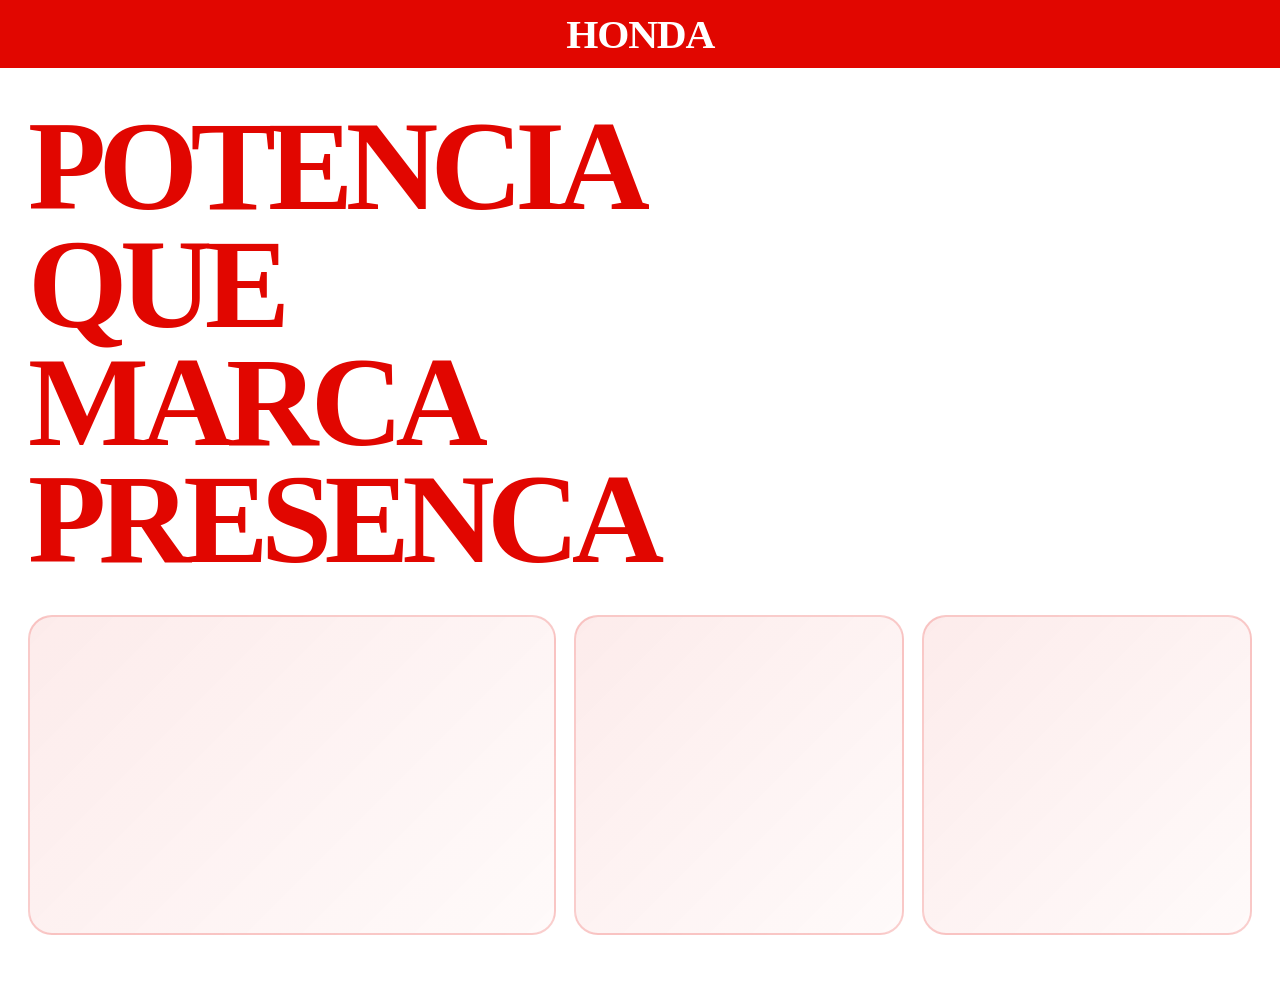
==== landing/index.html @ d606d80b "bulding Creation of open paste and main (landing) Add transition of open to landing" ====
<!DOCTYPE html>
<html lang="pt-BR">
<head>
  <meta charset="UTF-8">
  <meta name="viewport" content="width=device-width, initial-scale=1.0">
  <title>Honda Landing</title>
  <link rel="stylesheet" href="style.css">
</head>
<body>
  <div class="shutters" aria-hidden="true">
    <div class="shutter shutter-left"></div>
    <div class="shutter shutter-right"></div>
  </div>

  <main class="landing">
    <header class="site-header">
      <h1>Honda</h1>
    </header>

    <section class="hero-section">
      <p>Potencia que marca presenca</p>
    </section>

    <section class="image-area" aria-label="Area de imagens">
      <div class="image-card image-card-large"></div>
      <div class="image-card image-card-small"></div>
      <div class="image-card image-card-small"></div>
    </section>
  </main>
</body>
</html>
---- landing/style.css ----
:root {
  --background: #ffffff;
  --accent: #e10600;
  --text: #111111;
}

* {
  box-sizing: border-box;
  margin: 0;
  padding: 0;
}

body {
  min-height: 100vh;
  overflow-x: hidden;
  overflow-y: auto;
  background: var(--background);
  color: var(--text);
  font-family: Georgia, "Times New Roman", serif;
}

html {
  scrollbar-width: thin;
  scrollbar-color: var(--accent) transparent;
}

body::-webkit-scrollbar {
  width: 8px;
}

body::-webkit-scrollbar-track {
  background: transparent;
}

body::-webkit-scrollbar-thumb {
  background: var(--accent);
  border-radius: 999px;
}

.shutters {
  position: fixed;
  inset: 0;
  pointer-events: none;
  z-index: 2;
}

.shutter {
  position: absolute;
  top: -10vh;
  bottom: -10vh;
  width: 62vw;
  background: var(--accent);
  animation-duration: 1.1s;
  animation-delay: 0.1s;
  animation-timing-function: cubic-bezier(0.7, 0, 0.2, 1);
  animation-fill-mode: forwards;
}

.shutter-left {
  left: -6vw;
  animation-name: shutter-left-open;
}

.shutter-right {
  right: -6vw;
  animation-name: shutter-right-open;
}

.landing {
  position: relative;
  z-index: 1;
  min-height: 100vh;
}

.site-header {
  width: 100%;
  height: 68px;
  background: var(--accent);
  display: flex;
  align-items: center;
  justify-content: center;
}

h1 {
  font-size: clamp(1.7rem, 3.2vw, 2.8rem);
  line-height: 0.9;
  font-weight: 900;
  letter-spacing: -0.03em;
  text-transform: uppercase;
  color: #ffffff;
  transform: scaleX(1.01);
}

.hero-section {
  padding: 40px 28px 0;
}

.hero-section p {
  max-width: 8ch;
  font-size: clamp(3.8rem, 10vw, 8rem);
  line-height: 0.92;
  font-weight: 900;
  letter-spacing: -0.06em;
  text-transform: uppercase;
  color: var(--accent);
}

.image-area {
  display: grid;
  grid-template-columns: 1.6fr 1fr 1fr;
  gap: 18px;
  padding: 36px 28px 48px;
}

.image-card {
  min-height: 260px;
  border: 2px solid rgba(225, 6, 0, 0.18);
  border-radius: 24px;
  background:
    linear-gradient(135deg, rgba(225, 6, 0, 0.08), rgba(225, 6, 0, 0.02)),
    #ffffff;
}

.image-card-large {
  min-height: 320px;
}

.image-card-small {
  min-height: 320px;
}

@media (max-width: 900px) {
  .image-area {
    grid-template-columns: 1fr;
  }

  .image-card,
  .image-card-large,
  .image-card-small {
    min-height: 220px;
  }
}

@keyframes shutter-left-open {
  from {
    left: -6vw;
  }

  to {
    left: -62vw;
  }
}

@keyframes shutter-right-open {
  from {
    right: -6vw;
  }

  to {
    right: -62vw;
  }
}
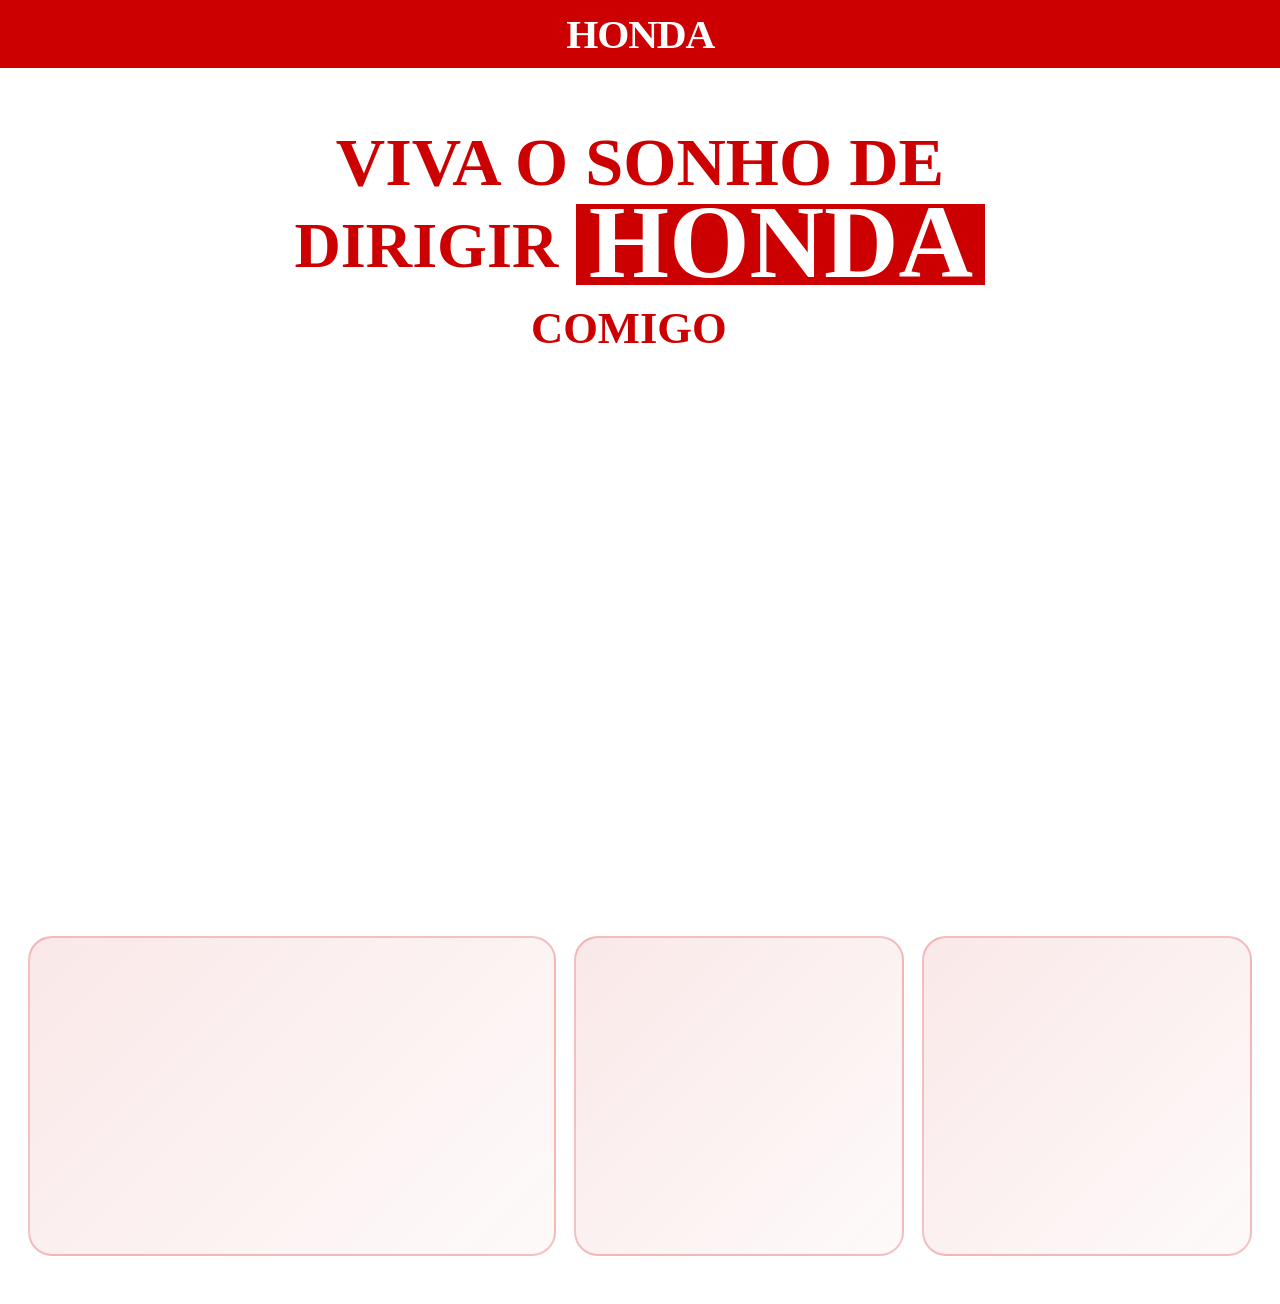
==== commit f4fb60ed: "Style of landing (main) A little progress of style in landing and more one ideal to use in main page" ====
--- a/landing/index.html
+++ b/landing/index.html
@@ -18,7 +18,18 @@
     </header>
 
     <section class="hero-section">
-      <p>Potencia que marca presenca</p>
+      <p class="hero-copy" aria-label="Viva o sonho de dirigir Honda comigo">
+        <span class="line-xl" style="--delay: 1.25s;">Viva o sonho de</span>
+        <span class="line-pair">
+          <span class="line-lg" style="--delay: 2s;">dirigir</span>
+          <span class="brand-stack">
+            <span class="line-honda" style="--delay: 2.7s;">
+              <span class="honda-badge">Honda</span>
+            </span>
+            <span class="line-comigo" style="--delay: 3.25s;">comigo</span>
+          </span>
+        </span>
+      </p>
     </section>
 
     <section class="image-area" aria-label="Area de imagens">
--- a/landing/style.css
+++ b/landing/style.css
@@ -1,6 +1,7 @@
 :root {
   --background: #ffffff;
-  --accent: #e10600;
+  --honda-red: #cc0000;
+  --accent: var(--honda-red);
   --text: #111111;
 }
 
@@ -92,17 +93,83 @@
 }
 
 .hero-section {
-  padding: 40px 28px 0;
-}
-
-.hero-section p {
-  max-width: 8ch;
-  font-size: clamp(3.8rem, 10vw, 8rem);
-  line-height: 0.92;
+  display: flex;
+  align-items: flex-start;
+  justify-content: center;
+  min-height: calc(100vh - 68px);
+  padding: clamp(36px, 5vw, 64px) clamp(28px, 5vw, 72px) 0;
+}
+
+.hero-copy {
+  display: flex;
+  flex-direction: column;
+  align-items: center;
+  justify-content: center;
+  gap: clamp(6px, 0.9vw, 14px);
+  width: min(100%, 900px);
+  font-size: clamp(3.15rem, 5.45vw, 6.25rem);
+  line-height: 0.88;
   font-weight: 900;
-  letter-spacing: -0.06em;
+  letter-spacing: 0;
   text-transform: uppercase;
   color: var(--accent);
+}
+
+.hero-copy > span:not(.line-pair),
+.line-pair > span:not(.brand-stack),
+.brand-stack > span {
+  position: relative;
+  display: block;
+  width: max-content;
+  max-width: 100%;
+  white-space: nowrap;
+  opacity: 0;
+  transform: translateY(0.28em);
+  animation: reveal-copy 0.72s cubic-bezier(0.18, 0.84, 0.25, 1) var(--delay) forwards;
+}
+
+.hero-copy .line-pair {
+  display: flex;
+  align-items: stretch;
+  gap: 0.26em;
+  width: max-content;
+  max-width: 100%;
+}
+
+.hero-copy .brand-stack {
+  display: flex;
+  flex-direction: column;
+  gap: 0.06em;
+  width: max-content;
+  max-width: 100%;
+}
+
+.hero-copy .line-xl {
+  font-size: 0.98em;
+}
+
+.hero-copy .line-lg {
+  font-size: 0.92em;
+  margin-top: 0.22em;
+}
+
+.hero-copy .line-honda {
+  font-size: 1.48em;
+  line-height: 0.75;
+}
+
+.hero-copy .line-comigo {
+  font-size: 0.64em;
+  line-height: 0.8;
+  margin-top: 0.48em;
+  margin-left: -1.02em;
+}
+
+.honda-badge {
+  display: inline-block;
+  padding: 0 0.12em 0.04em;
+  background: var(--accent);
+  color: #ffffff;
 }
 
 .image-area {
@@ -114,10 +181,10 @@
 
 .image-card {
   min-height: 260px;
-  border: 2px solid rgba(225, 6, 0, 0.18);
+  border: 2px solid rgba(204, 0, 0, 0.22);
   border-radius: 24px;
   background:
-    linear-gradient(135deg, rgba(225, 6, 0, 0.08), rgba(225, 6, 0, 0.02)),
+    linear-gradient(135deg, rgba(204, 0, 0, 0.09), rgba(204, 0, 0, 0.02)),
     #ffffff;
 }
 
@@ -129,7 +196,14 @@
   min-height: 320px;
 }
 
-@media (max-width: 900px) {
+@media (max-width: 760px) {
+  .hero-copy {
+    max-width: 100%;
+    font-size: clamp(2.5rem, 10vw, 4.7rem);
+    line-height: 0.92;
+    gap: 10px;
+  }
+
   .image-area {
     grid-template-columns: 1fr;
   }
@@ -160,3 +234,15 @@
     right: -62vw;
   }
 }
+
+@keyframes reveal-copy {
+  from {
+    opacity: 0;
+    transform: translateY(0.28em);
+  }
+
+  to {
+    opacity: 1;
+    transform: translateY(0);
+  }
+}
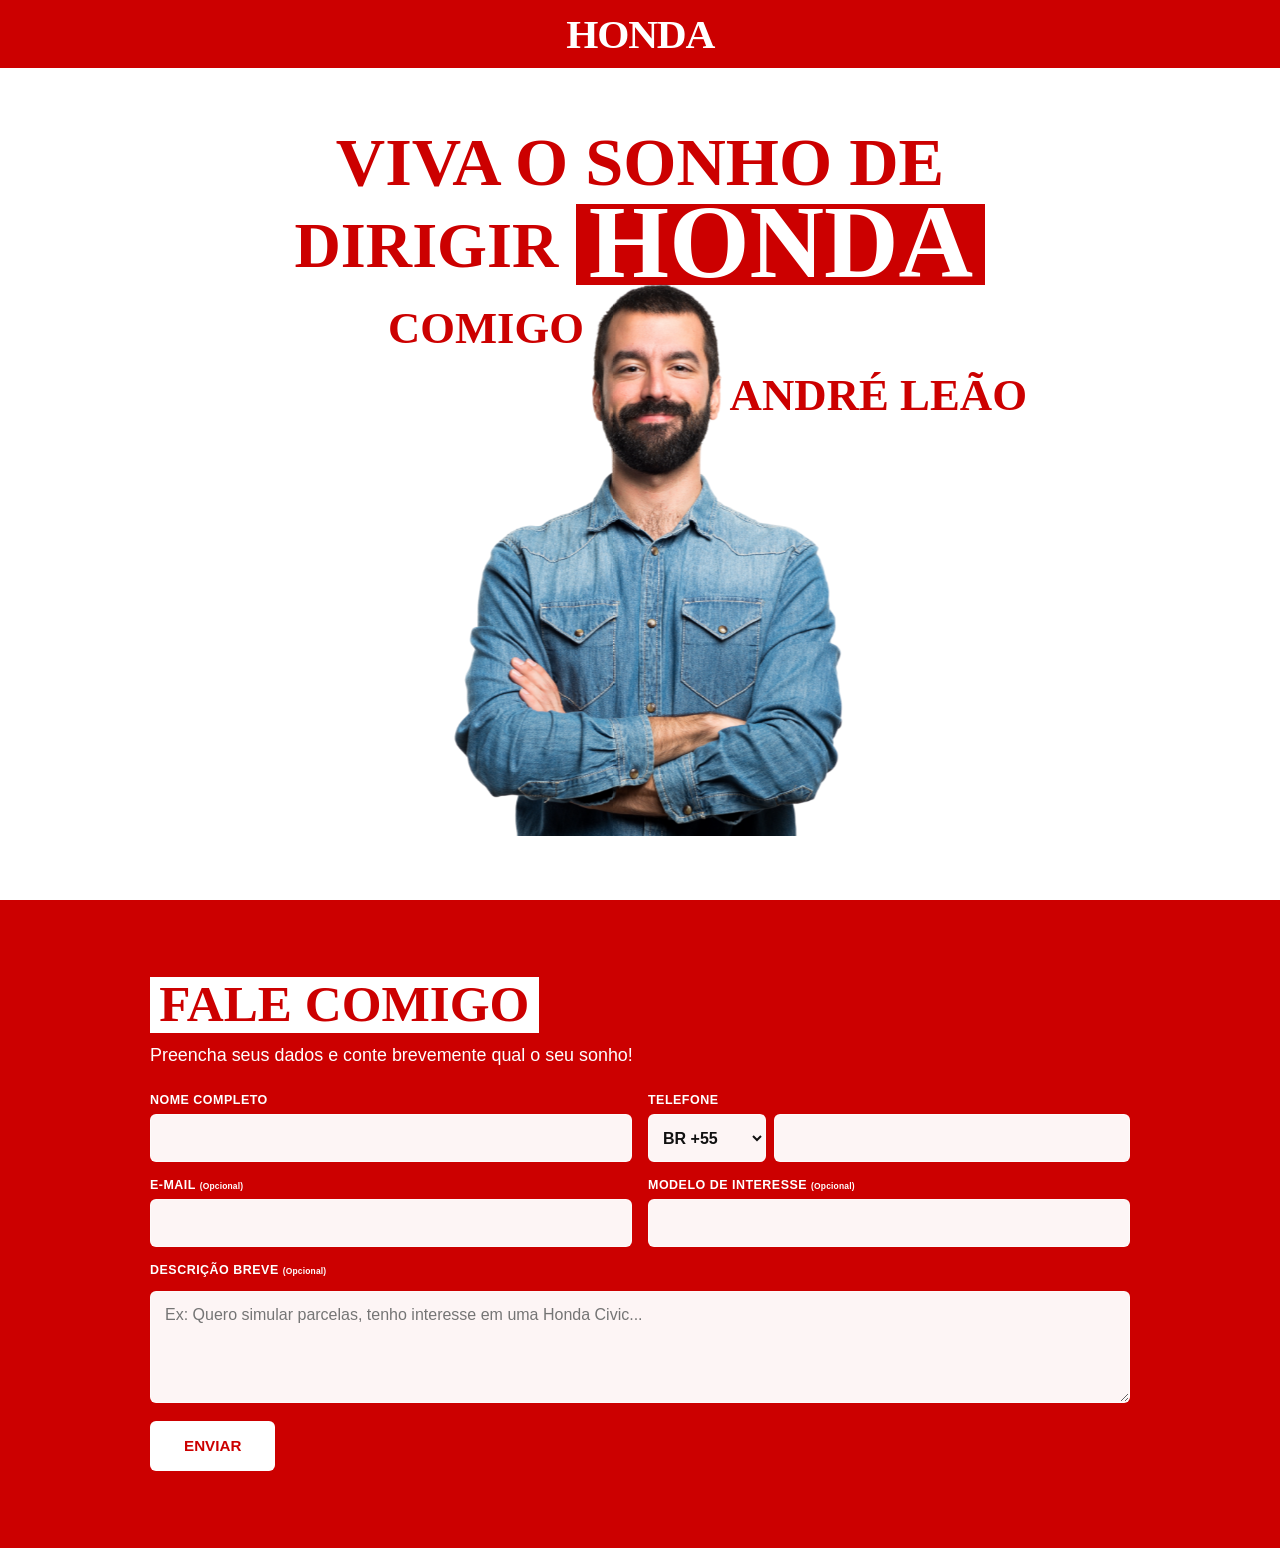
==== commit 93e170de: "Better main page Rework styles and add a javascript to use  numbers and gmail, outlook...  - + Javas" ====
--- a/landing/index.html
+++ b/landing/index.html
@@ -1,42 +1,128 @@
-<!DOCTYPE html>
+<!doctype html>
 <html lang="pt-BR">
-<head>
-  <meta charset="UTF-8">
-  <meta name="viewport" content="width=device-width, initial-scale=1.0">
-  <title>Honda Landing</title>
-  <link rel="stylesheet" href="style.css">
-</head>
-<body>
-  <div class="shutters" aria-hidden="true">
-    <div class="shutter shutter-left"></div>
-    <div class="shutter shutter-right"></div>
-  </div>
+  <head>
+    <meta charset="UTF-8" />
+    <meta name="viewport" content="width=device-width, initial-scale=1.0" />
+    <title>Honda Landing</title>
+    <link rel="stylesheet" href="style.css" />
+    <script src="script.js" defer></script>
+  </head>
+  <body>
+    <div class="shutters" aria-hidden="true">
+      <div class="shutter shutter-left"></div>
+      <div class="shutter shutter-right"></div>
+    </div>
 
-  <main class="landing">
-    <header class="site-header">
-      <h1>Honda</h1>
-    </header>
+    <main class="landing">
+      <header class="site-header">
+        <h1>Honda</h1>
+      </header>
 
-    <section class="hero-section">
-      <p class="hero-copy" aria-label="Viva o sonho de dirigir Honda comigo">
-        <span class="line-xl" style="--delay: 1.25s;">Viva o sonho de</span>
-        <span class="line-pair">
-          <span class="line-lg" style="--delay: 2s;">dirigir</span>
-          <span class="brand-stack">
-            <span class="line-honda" style="--delay: 2.7s;">
-              <span class="honda-badge">Honda</span>
+      <section class="hero-section">
+        <p class="hero-copy" aria-label="Viva o sonho de dirigir Honda comigo">
+          <span class="line-xl" style="--delay: 1.25s">Viva o sonho de</span>
+          <span class="line-pair">
+            <span class="line-lg" style="--delay: 2s">dirigir</span>
+            <span class="brand-stack">
+              <span class="line-honda" style="--delay: 2.7s">
+                <span class="honda-badge">Honda</span>
+              </span>
+              <span class="line-comigo" style="--delay: 3.25s">comigo</span>
             </span>
-            <span class="line-comigo" style="--delay: 3.25s;">comigo</span>
           </span>
+        </p>
+        <span class="hero-man-frame" style="--delay: 3.65s">
+          <img class="hero-man" src="assets/man.webp" alt="" aria-hidden="true" />
         </span>
-      </p>
-    </section>
+        <span class="hero-name" style="--delay: 3.9s">André Leão</span>
+      </section>
 
-    <section class="image-area" aria-label="Area de imagens">
-      <div class="image-card image-card-large"></div>
-      <div class="image-card image-card-small"></div>
-      <div class="image-card image-card-small"></div>
-    </section>
-  </main>
-</body>
+      <section class="red-band" aria-label="Formulário de contato">
+        <form class="lead-form">
+          <div class="lead-form-header">
+            <h2>Fale comigo</h2>
+            <p>Preencha seus dados e conte brevemente qual o seu sonho!</p>
+          </div>
+
+          <div class="lead-form-grid">
+            <label>
+              <span>Nome completo</span>
+              <input
+                type="text"
+                name="nome"
+                autocomplete="name"
+                required
+              />
+            </label>
+
+            <label>
+              <span>Telefone</span>
+              <div class="phone-control">
+                <select name="paisTelefone" aria-label="País do telefone">
+                  <option value="BR" selected>BR +55</option>
+                  <option value="US">US +1</option>
+                  <option value="CA">CA +1</option>
+                  <option value="MX">MX +52</option>
+                  <option value="PT">PT +351</option>
+                  <option value="ES">ES +34</option>
+                  <option value="FR">FR +33</option>
+                  <option value="DE">DE +49</option>
+                  <option value="IT">IT +39</option>
+                  <option value="GB">GB +44</option>
+                  <option value="IE">IE +353</option>
+                  <option value="AR">AR +54</option>
+                  <option value="CL">CL +56</option>
+                  <option value="UY">UY +598</option>
+                  <option value="PY">PY +595</option>
+                  <option value="BO">BO +591</option>
+                  <option value="PE">PE +51</option>
+                  <option value="CO">CO +57</option>
+                  <option value="VE">VE +58</option>
+                  <option value="EC">EC +593</option>
+                  <option value="AU">AU +61</option>
+                  <option value="NZ">NZ +64</option>
+                  <option value="JP">JP +81</option>
+                  <option value="CN">CN +86</option>
+                  <option value="IN">IN +91</option>
+                  <option value="ZA">ZA +27</option>
+                </select>
+                <input
+                  type="tel"
+                  name="telefone"
+                  autocomplete="tel"
+                  inputmode="numeric"
+                  required
+                />
+              </div>
+            </label>
+
+            <label>
+              <span>E-mail <small>(Opcional)</small></span>
+              <input
+                type="email"
+                name="email"
+                autocomplete="email"
+              />
+            </label>
+
+            <label>
+              <span>Modelo de interesse <small>(Opcional)</small></span>
+              <input type="text" name="modelo" autocomplete="off" />
+            </label>
+          </div>
+
+          <label class="lead-description">
+            <span>Descrição breve <small>(Opcional)</small></span>
+            <textarea
+              name="descricao"
+              rows="4"
+              placeholder="Ex: Quero simular parcelas, tenho interesse em uma Honda Civic..."
+            ></textarea>
+          </label>
+
+          <button type="submit">Enviar</button>
+        </form>
+      </section>
+    </main>
+  </body>
 </html>
--- a/landing/style.css
+++ b/landing/style.css
@@ -26,7 +26,7 @@
 }
 
 body::-webkit-scrollbar {
-  width: 8px;
+  width: 3px;
 }
 
 body::-webkit-scrollbar-track {
@@ -93,14 +93,18 @@
 }
 
 .hero-section {
+  position: relative;
   display: flex;
   align-items: flex-start;
   justify-content: center;
   min-height: calc(100vh - 68px);
   padding: clamp(36px, 5vw, 64px) clamp(28px, 5vw, 72px) 0;
+  overflow: hidden;
 }
 
 .hero-copy {
+  position: relative;
+  z-index: 1;
   display: flex;
   flex-direction: column;
   align-items: center;
@@ -162,7 +166,46 @@
   font-size: 0.64em;
   line-height: 0.8;
   margin-top: 0.48em;
-  margin-left: -1.02em;
+  margin-left: -4.22em;
+}
+
+.hero-man-frame {
+  position: absolute;
+  z-index: 3;
+  left: 50%;
+  top: clamp(110px, 15vw, 205px);
+  display: block;
+  width: clamp(360px, 44vw, 660px);
+  height: clamp(385px, 45vw, 670px);
+  margin: 0;
+  overflow: hidden;
+  pointer-events: none;
+  opacity: 0;
+  transform: translate(-50%, 0.28em);
+  animation: reveal-man 0.72s cubic-bezier(0.18, 0.84, 0.25, 1) var(--delay) forwards;
+}
+
+.hero-man {
+  display: block;
+  width: 100%;
+  height: auto;
+  transform: translateY(0);
+}
+
+.hero-name {
+  position: absolute;
+  z-index: 4;
+  left: calc(50% + clamp(35px, 7vw, 125px));
+  top: clamp(205px, 24vw, 355px);
+  color: var(--accent);
+  font-size: clamp(2rem, 3.5vw, 4.4rem);
+  line-height: 0.9;
+  font-weight: 900;
+  text-transform: uppercase;
+  white-space: nowrap;
+  opacity: 0;
+  transform: translateY(0.28em);
+  animation: reveal-copy 0.72s cubic-bezier(0.18, 0.84, 0.25, 1) var(--delay) forwards;
 }
 
 .honda-badge {
@@ -172,28 +215,143 @@
   color: #ffffff;
 }
 
-.image-area {
+.red-band {
+  width: 100vw;
+  margin-left: calc(50% - 50vw);
+  min-height: clamp(360px, 42vw, 560px);
+  padding: clamp(42px, 6vw, 78px) clamp(22px, 5vw, 72px);
+  background: var(--accent);
+}
+
+.lead-form {
+  width: min(100%, 980px);
+  margin: 0 auto;
+  color: #ffffff;
+}
+
+.lead-form-header {
+  margin-bottom: 24px;
+}
+
+.lead-form h2 {
+  display: inline-block;
+  padding: 0.08em 0.18em 0.12em;
+  background: #ffffff;
+  color: var(--accent);
+  font-size: clamp(2rem, 4vw, 4.2rem);
+  line-height: 0.9;
+  font-weight: 900;
+  text-transform: uppercase;
+}
+
+.lead-form p {
+  max-width: 620px;
+  margin-top: 10px;
+  font-family: Arial, Helvetica, sans-serif;
+  font-size: clamp(0.95rem, 1.4vw, 1.12rem);
+  line-height: 1.45;
+}
+
+.lead-form-grid {
   display: grid;
-  grid-template-columns: 1.6fr 1fr 1fr;
-  gap: 18px;
-  padding: 36px 28px 48px;
-}
-
-.image-card {
-  min-height: 260px;
-  border: 2px solid rgba(204, 0, 0, 0.22);
-  border-radius: 24px;
-  background:
-    linear-gradient(135deg, rgba(204, 0, 0, 0.09), rgba(204, 0, 0, 0.02)),
-    #ffffff;
-}
-
-.image-card-large {
-  min-height: 320px;
-}
-
-.image-card-small {
-  min-height: 320px;
+  grid-template-columns: repeat(2, minmax(0, 1fr));
+  gap: 16px;
+}
+
+.lead-form label {
+  display: flex;
+  flex-direction: column;
+  gap: 7px;
+  font-family: Arial, Helvetica, sans-serif;
+  font-size: 0.78rem;
+  font-weight: 700;
+  letter-spacing: 0.04em;
+  text-transform: uppercase;
+}
+
+.lead-form small {
+  color: #ffffff;
+  font-size: 0.68em;
+  font-weight: 900;
+  letter-spacing: 0.02em;
+  text-transform: none;
+}
+
+.lead-form input,
+.lead-form select,
+.lead-form textarea {
+  width: 100%;
+  border: 1px solid rgba(255, 255, 255, 0.58);
+  border-radius: 6px;
+  background: rgba(255, 255, 255, 0.96);
+  color: var(--text);
+  font: 500 1rem/1.2 Arial, Helvetica, sans-serif;
+  outline: none;
+}
+
+.lead-form input,
+.lead-form select {
+  min-height: 48px;
+  padding: 0 14px;
+}
+
+.phone-control {
+  display: grid;
+  grid-template-columns: 118px minmax(0, 1fr);
+  gap: 8px;
+}
+
+.phone-control select {
+  cursor: pointer;
+  font-weight: 900;
+  padding: 0 10px;
+  text-overflow: clip;
+}
+
+.lead-form textarea {
+  min-height: 112px;
+  margin-top: 7px;
+  padding: 13px 14px;
+  resize: vertical;
+}
+
+.lead-form input:focus,
+.lead-form select:focus,
+.lead-form textarea:focus {
+  border-color: #ffffff;
+  box-shadow: 0 0 0 3px rgba(255, 255, 255, 0.24);
+}
+
+.lead-description {
+  margin-top: 16px;
+}
+
+.lead-form button {
+  min-height: 50px;
+  margin-top: 18px;
+  padding: 0 34px;
+  border: 0;
+  border-radius: 6px;
+  background: #ffffff;
+  color: var(--accent);
+  font: 900 0.95rem/1 Arial, Helvetica, sans-serif;
+  text-transform: uppercase;
+  cursor: pointer;
+  transition:
+    transform 0.18s ease,
+    box-shadow 0.18s ease,
+    background 0.18s ease;
+}
+
+.lead-form button:hover {
+  background: #f3f3f3;
+  box-shadow: 0 12px 24px rgba(0, 0, 0, 0.18);
+  transform: translateY(-2px);
+}
+
+.lead-form button:active {
+  box-shadow: 0 5px 12px rgba(0, 0, 0, 0.18);
+  transform: translateY(1px) scale(0.98);
 }
 
 @media (max-width: 760px) {
@@ -204,14 +362,31 @@
     gap: 10px;
   }
 
-  .image-area {
+  .hero-man-frame {
+    top: clamp(135px, 38vw, 220px);
+    width: clamp(270px, 82vw, 430px);
+    height: clamp(290px, 86vw, 455px);
+  }
+
+  .hero-name {
+    left: 50%;
+    top: clamp(390px, 105vw, 570px);
+    font-size: clamp(1.45rem, 7vw, 2.6rem);
+    transform: translate(-50%, 0.28em);
+    animation-name: reveal-name-mobile;
+  }
+
+  .red-band {
+    min-height: auto;
+    padding: 38px 20px 48px;
+  }
+
+  .lead-form-grid {
     grid-template-columns: 1fr;
   }
 
-  .image-card,
-  .image-card-large,
-  .image-card-small {
-    min-height: 220px;
+  .lead-form button {
+    width: 100%;
   }
 }
 
@@ -246,3 +421,27 @@
     transform: translateY(0);
   }
 }
+
+@keyframes reveal-man {
+  from {
+    opacity: 0;
+    transform: translate(-50%, 0.28em);
+  }
+
+  to {
+    opacity: 1;
+    transform: translate(-50%, 0);
+  }
+}
+
+@keyframes reveal-name-mobile {
+  from {
+    opacity: 0;
+    transform: translate(-50%, 0.28em);
+  }
+
+  to {
+    opacity: 1;
+    transform: translate(-50%, 0);
+  }
+}
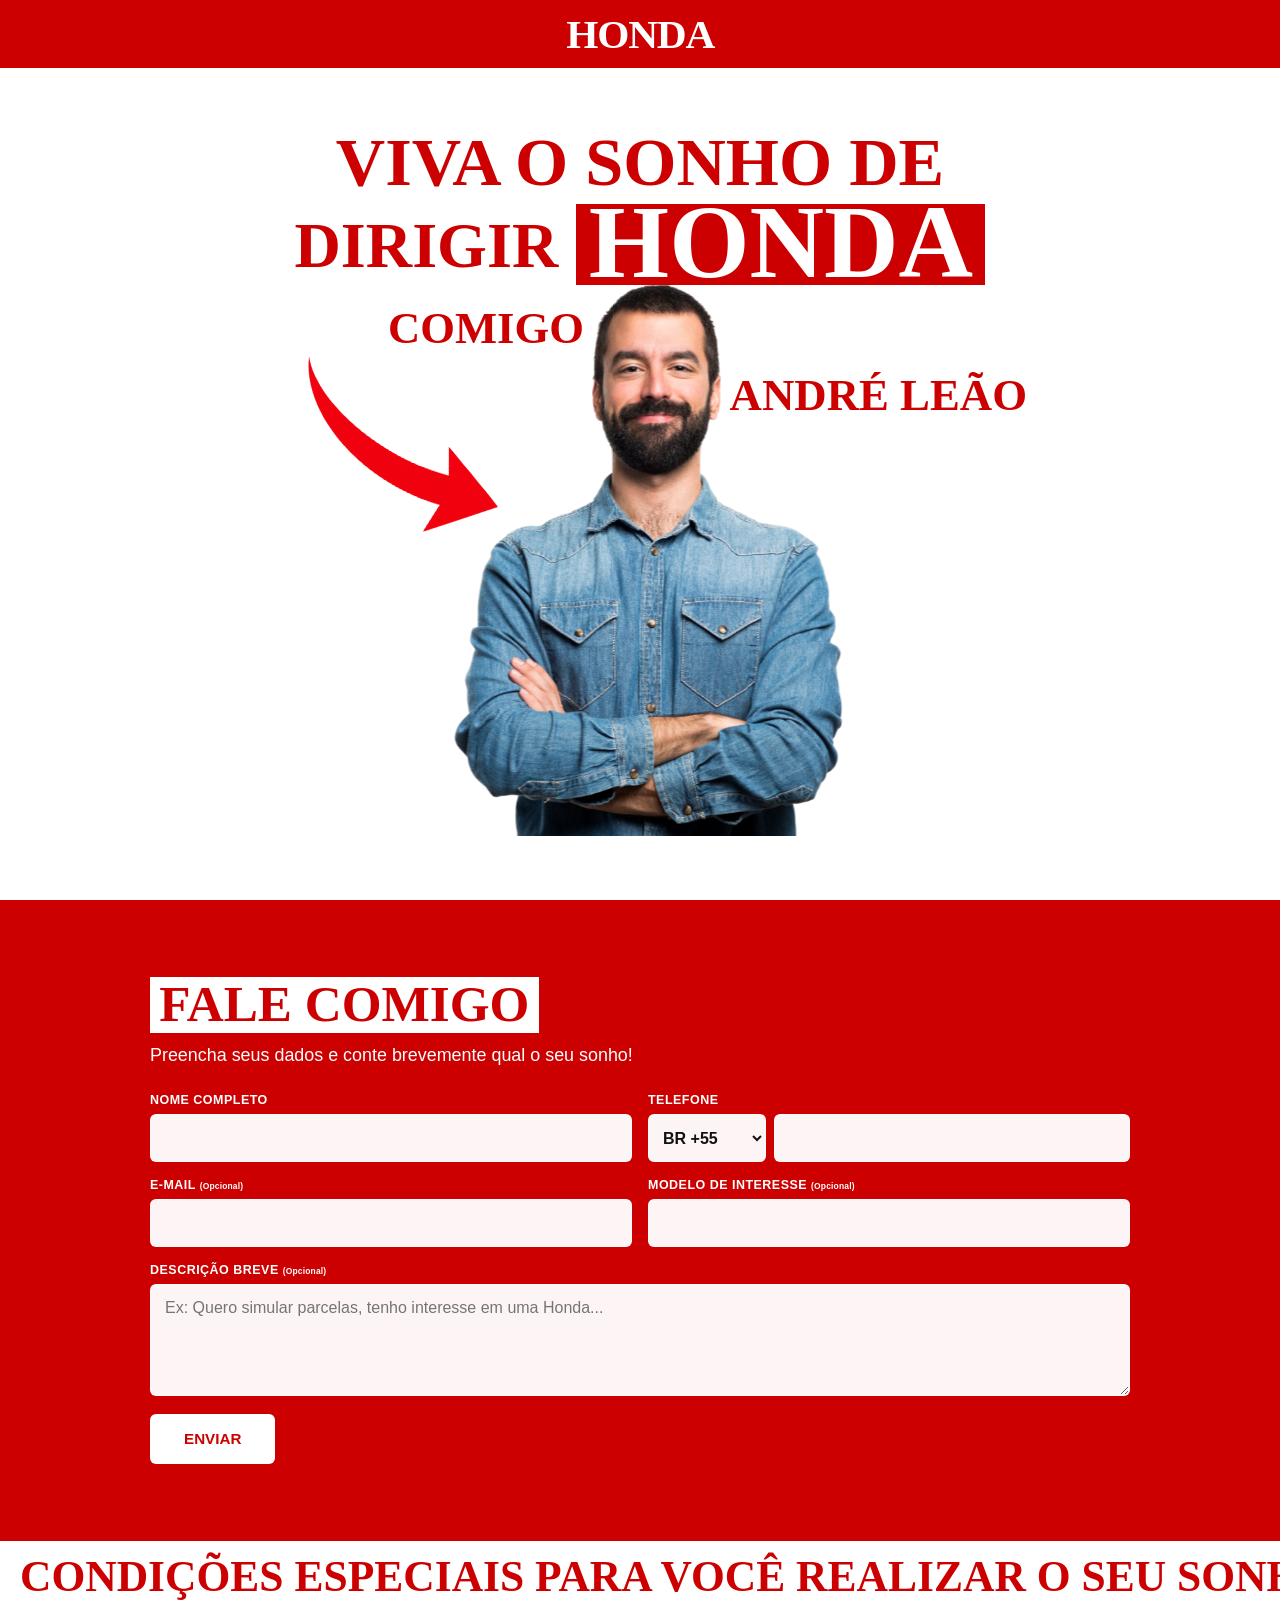
==== commit 76f21a23: "More style Add image and more a "header(no-header)" to visible the page  - + Image - + Item" ====
--- a/landing/index.html
+++ b/landing/index.html
@@ -34,6 +34,9 @@
         <span class="hero-man-frame" style="--delay: 3.65s">
           <img class="hero-man" src="assets/man.webp" alt="" aria-hidden="true" />
         </span>
+        <span class="hero-set-frame" style="--delay: 3.65s">
+          <img class="hero-set" src="assets/set.webp" alt="" aria-hidden="true" />
+        </span>
         <span class="hero-name" style="--delay: 3.9s">André Leão</span>
       </section>
 
@@ -47,12 +50,7 @@
           <div class="lead-form-grid">
             <label>
               <span>Nome completo</span>
-              <input
-                type="text"
-                name="nome"
-                autocomplete="name"
-                required
-              />
+              <input type="text" name="nome" autocomplete="name" required />
             </label>
 
             <label>
@@ -86,23 +84,13 @@
                   <option value="IN">IN +91</option>
                   <option value="ZA">ZA +27</option>
                 </select>
-                <input
-                  type="tel"
-                  name="telefone"
-                  autocomplete="tel"
-                  inputmode="numeric"
-                  required
-                />
+                <input type="tel" name="telefone" autocomplete="tel" inputmode="numeric" required />
               </div>
             </label>
 
             <label>
               <span>E-mail <small>(Opcional)</small></span>
-              <input
-                type="email"
-                name="email"
-                autocomplete="email"
-              />
+              <input type="email" name="email" autocomplete="email" />
             </label>
 
             <label>
@@ -116,13 +104,20 @@
             <textarea
               name="descricao"
               rows="4"
-              placeholder="Ex: Quero simular parcelas, tenho interesse em uma Honda Civic..."
+              placeholder="Ex: Quero simular parcelas, tenho interesse em uma Honda..."
             ></textarea>
           </label>
 
           <button type="submit">Enviar</button>
         </form>
       </section>
+
+      <section class="white-band">
+        <div class="white-band-track">
+          <p>Condições especiais para você realizar o seu sonho ainda hoje&nbsp;&nbsp;&nbsp;</p>
+          <p>Condições especiais para você realizar o seu sonho ainda hoje&nbsp;&nbsp;&nbsp;</p>
+        </div>
+      </section>
     </main>
   </body>
 </html>
--- a/landing/style.css
+++ b/landing/style.css
@@ -192,6 +192,26 @@
   transform: translateY(0);
 }
 
+.hero-set-frame {
+  position: absolute;
+  z-index: 2;
+  left: calc(50% - clamp(260px, 28vw, 460px));
+  top: clamp(170px, 21vw, 290px);
+  display: block;
+  width: clamp(145px, 18vw, 255px);
+  pointer-events: none;
+  opacity: 0;
+  transform: translateY(0.28em);
+  animation: reveal-copy 0.72s cubic-bezier(0.18, 0.84, 0.25, 1) var(--delay) forwards;
+}
+
+.hero-set {
+  display: block;
+  width: 100%;
+  height: auto;
+  transform: scaleY(-1) rotate(-18deg);
+}
+
 .hero-name {
   position: absolute;
   z-index: 4;
@@ -221,6 +241,36 @@
   min-height: clamp(360px, 42vw, 560px);
   padding: clamp(42px, 6vw, 78px) clamp(22px, 5vw, 72px);
   background: var(--accent);
+}
+
+.white-band {
+  display: flex;
+  align-items: center;
+  overflow: hidden;
+  width: 100vw;
+  min-height: clamp(42px, 6vw, 72px);
+  padding: 12px 20px;
+  margin-left: calc(50% - 50vw);
+  background: #ffffff;
+}
+
+.white-band-track {
+  display: flex;
+  width: max-content;
+  animation: white-band-marquee 12s linear infinite;
+}
+
+.white-band p {
+  flex: 0 0 auto;
+  min-width: 100vw;
+  color: var(--accent);
+  font-family: Georgia, "Times New Roman", serif;
+  font-size: clamp(1.45rem, 3.4vw, 3rem);
+  font-weight: 900;
+  line-height: 1;
+  text-align: center;
+  text-transform: uppercase;
+  white-space: nowrap;
 }
 
 .lead-form {
@@ -326,6 +376,10 @@
   margin-top: 16px;
 }
 
+.lead-description textarea {
+  margin-top: 0;
+}
+
 .lead-form button {
   min-height: 50px;
   margin-top: 18px;
@@ -368,6 +422,12 @@
     height: clamp(290px, 86vw, 455px);
   }
 
+  .hero-set-frame {
+    left: calc(50% - clamp(170px, 40vw, 250px));
+    top: clamp(205px, 56vw, 305px);
+    width: clamp(105px, 30vw, 160px);
+  }
+
   .hero-name {
     left: 50%;
     top: clamp(390px, 105vw, 570px);
@@ -445,3 +505,13 @@
     transform: translate(-50%, 0);
   }
 }
+
+@keyframes white-band-marquee {
+  from {
+    transform: translateX(0);
+  }
+
+  to {
+    transform: translateX(-50%);
+  }
+}
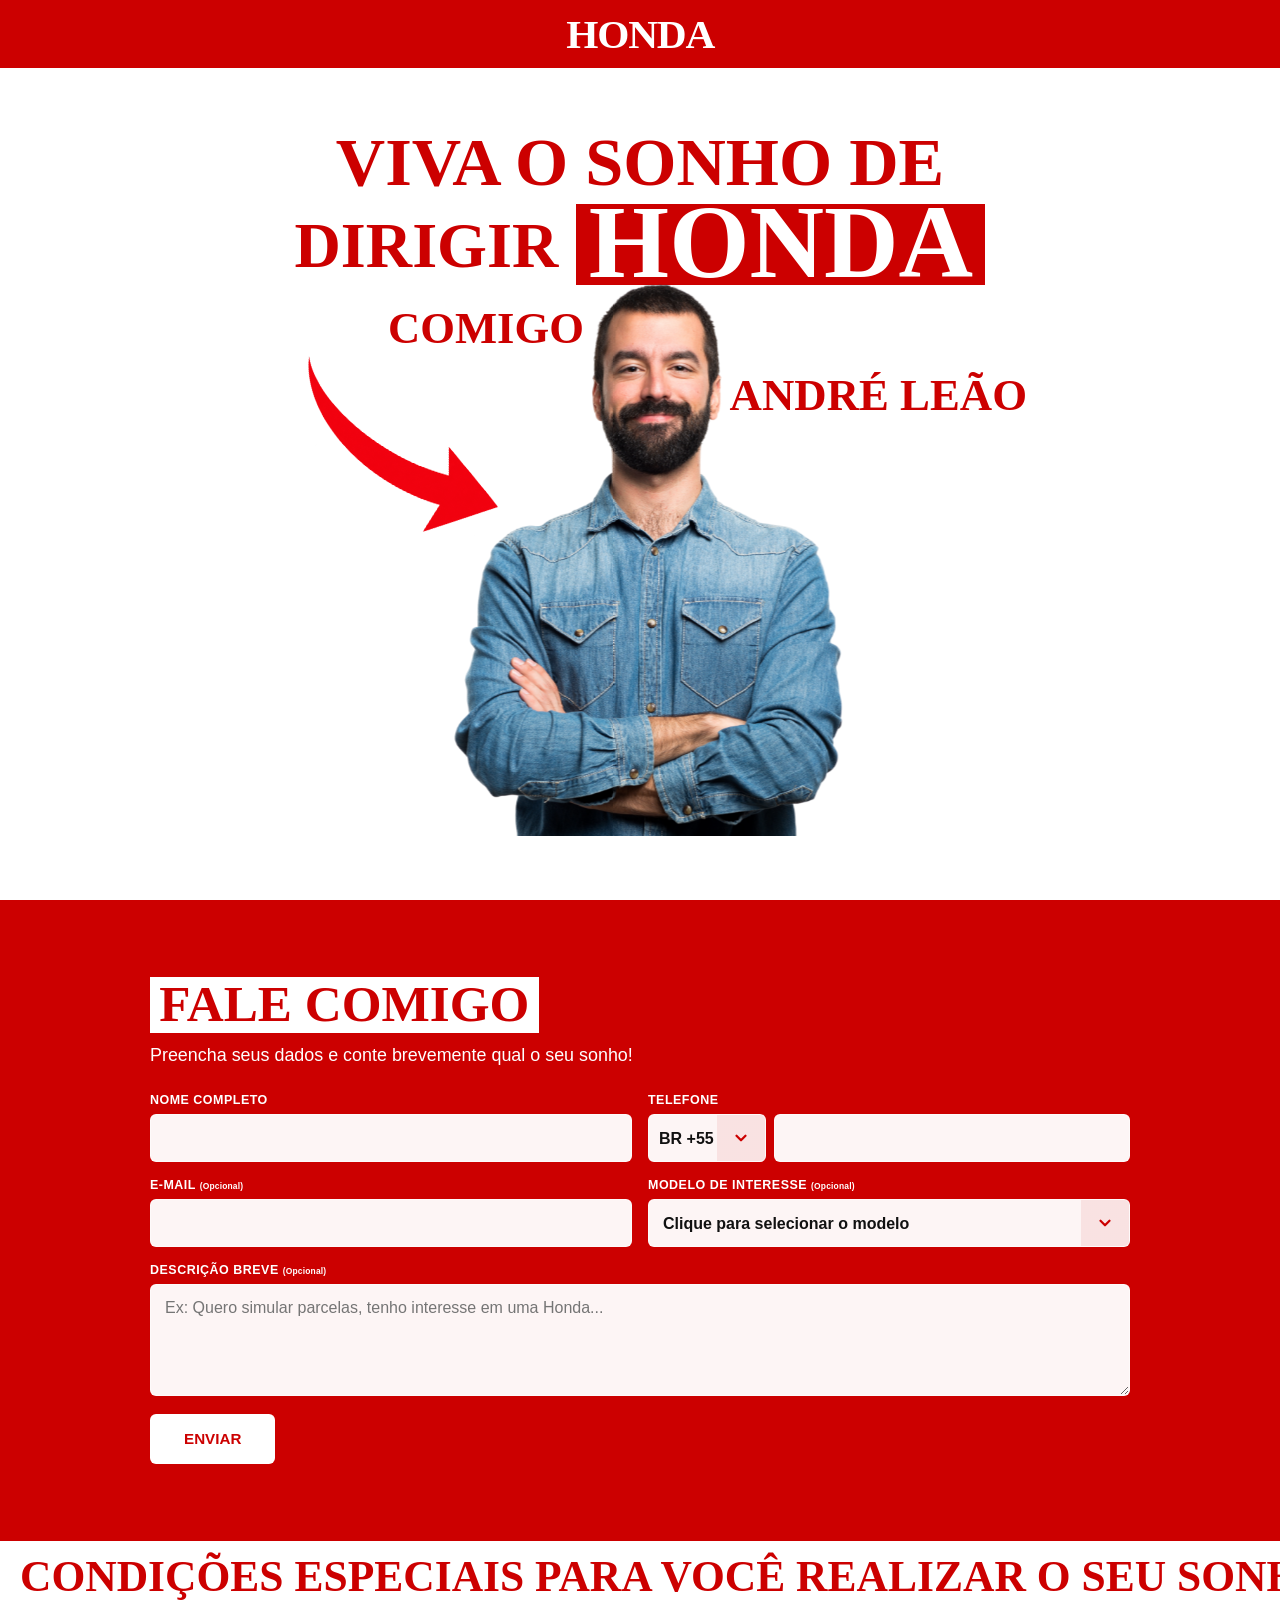
==== commit 52382817: "Better Selection Add a new mode to select a model (motocycle) and better selection iin ambient!" ====
--- a/landing/index.html
+++ b/landing/index.html
@@ -95,7 +95,9 @@
 
             <label>
               <span>Modelo de interesse <small>(Opcional)</small></span>
-              <input type="text" name="modelo" autocomplete="off" />
+              <select name="modelo">
+                <option value="">Clique para selecionar o modelo</option>
+              </select>
             </label>
           </div>
 
--- a/landing/style.css
+++ b/landing/style.css
@@ -345,6 +345,26 @@
   padding: 0 14px;
 }
 
+.lead-form select {
+  appearance: none;
+  background-image:
+    url("data:image/svg+xml,%3Csvg xmlns='http://www.w3.org/2000/svg' width='18' height='18' viewBox='0 0 24 24' fill='none' stroke='%23cc0000' stroke-width='3' stroke-linecap='round' stroke-linejoin='round'%3E%3Cpath d='m6 9 6 6 6-6'/%3E%3C/svg%3E"),
+    linear-gradient(to right, rgba(204, 0, 0, 0.08), rgba(204, 0, 0, 0.08));
+  background-position:
+    calc(100% - 15px) 50%,
+    100% 50%;
+  background-repeat: no-repeat;
+  background-size: 18px 18px, 48px 100%;
+  cursor: pointer;
+  font-weight: 700;
+  padding-right: 62px;
+}
+
+.lead-form select:hover {
+  border-color: #ffffff;
+  background-color: #ffffff;
+}
+
 .phone-control {
   display: grid;
   grid-template-columns: 118px minmax(0, 1fr);
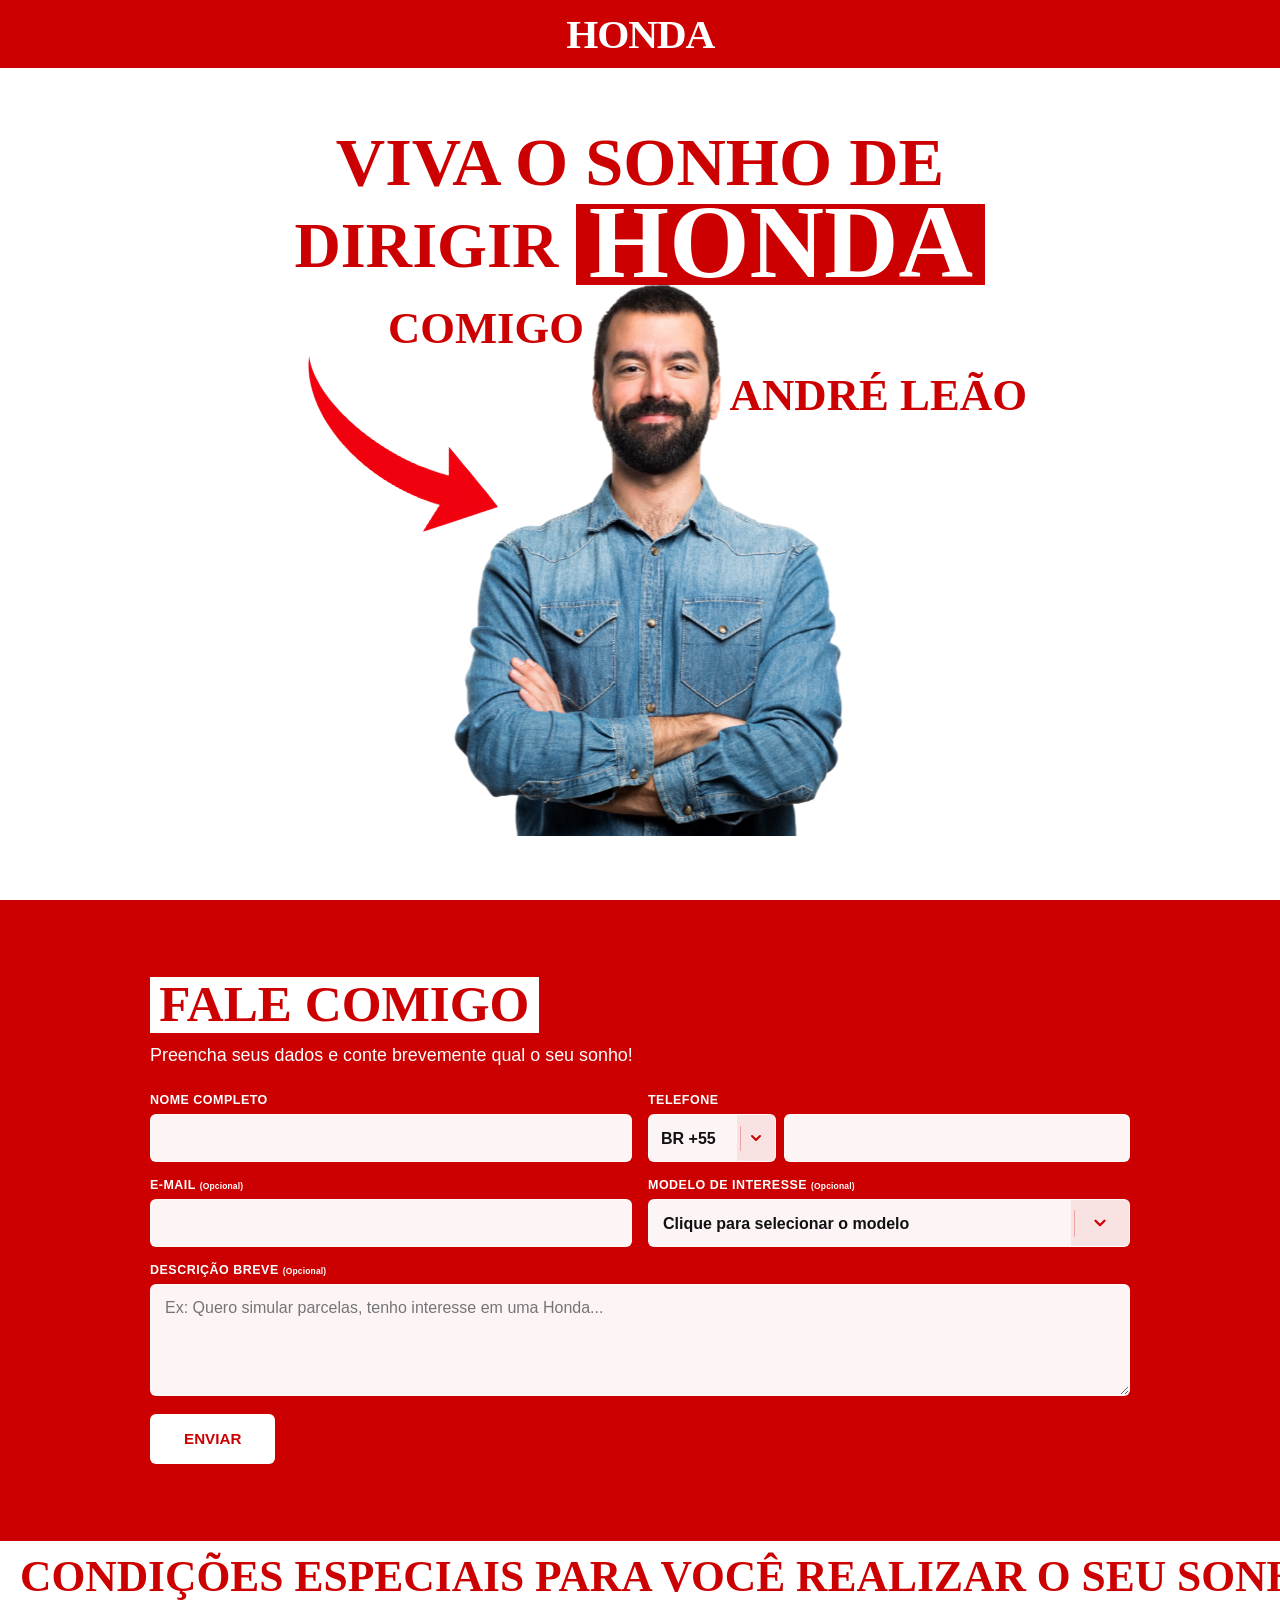
==== commit d8765a82: "New function selection Motorcycle models available in the model selection dropdown have been added, " ====
--- a/landing/index.html
+++ b/landing/index.html
@@ -97,6 +97,36 @@
               <span>Modelo de interesse <small>(Opcional)</small></span>
               <select name="modelo">
                 <option value="">Clique para selecionar o modelo</option>
+                <option value="POP 110i ES">POP 110i ES</option>
+                <option value="POP 110i +10">POP 110i +10</option>
+                <option value="BIZ 125 ES">BIZ 125 ES</option>
+                <option value="BIZ 125 EX">BIZ 125 EX</option>
+                <option value="ELITE 125">ELITE 125</option>
+                <option value="PCX CBS">PCX CBS</option>
+                <option value="PCX ABS">PCX ABS</option>
+                <option value="Honda ADV 160">Honda ADV 160</option>
+                <option value="CG 160 START">CG 160 START</option>
+                <option value="CG 160 FAN">CG 160 FAN</option>
+                <option value="CG 160 TITAN">CG 160 TITAN</option>
+                <option value="NXR 160 BROS CBS">NXR 160 BROS CBS</option>
+                <option value="NXR 160 BROS ABS">NXR 160 BROS ABS</option>
+                <option value="CB 300F TWISTER ABS">CB 300F TWISTER ABS</option>
+                <option value="XRE 190">XRE 190</option>
+                <option value="XRE 300 SAHARA ABS">XRE 300 SAHARA ABS</option>
+                <option value="XRE 300 SAHARA ADV">XRE 300 SAHARA ADV</option>
+                <option value="XR 300L TORNADO">XR 300L TORNADO</option>
+                <option value="CRF 300F">CRF 300F</option>
+                <option value="CB 500 HORNET">CB 500 HORNET</option>
+                <option value="CB 750 HORNET">CB 750 HORNET</option>
+                <option value="CB 1000 HORNET 70%">CB 1000 HORNET 70%</option>
+                <option value="NX 500">NX 500</option>
+                <option value="NC 750X">NC 750X</option>
+                <option value="XL 750 TRANSALP">XL 750 TRANSALP</option>
+                <option value="CB 650R">CB 650R</option>
+                <option value="CRF 1100L 70%">CRF 1100L 70%</option>
+                <option value="TRX 420FM">TRX 420FM</option>
+                <option value="CB 1000R">CB 1000R</option>
+                <option value="AFRICA TWIN 1100L MT">AFRICA TWIN 1100L MT</option>
               </select>
             </label>
           </div>
--- a/landing/style.css
+++ b/landing/style.css
@@ -349,15 +349,17 @@
   appearance: none;
   background-image:
     url("data:image/svg+xml,%3Csvg xmlns='http://www.w3.org/2000/svg' width='18' height='18' viewBox='0 0 24 24' fill='none' stroke='%23cc0000' stroke-width='3' stroke-linecap='round' stroke-linejoin='round'%3E%3Cpath d='m6 9 6 6 6-6'/%3E%3C/svg%3E"),
-    linear-gradient(to right, rgba(204, 0, 0, 0.08), rgba(204, 0, 0, 0.08));
+    linear-gradient(to bottom, rgba(204, 0, 0, 0.08), rgba(204, 0, 0, 0.08)),
+    linear-gradient(to bottom, rgba(204, 0, 0, 0.28), rgba(204, 0, 0, 0.28));
   background-position:
-    calc(100% - 15px) 50%,
-    100% 50%;
+    calc(100% - 20px) 50%,
+    100% 50%,
+    calc(100% - 54px) 50%;
   background-repeat: no-repeat;
-  background-size: 18px 18px, 48px 100%;
+  background-size: 18px 18px, 58px 100%, 1px 58%;
   cursor: pointer;
   font-weight: 700;
-  padding-right: 62px;
+  padding-right: 72px;
 }
 
 .lead-form select:hover {
@@ -367,14 +369,20 @@
 
 .phone-control {
   display: grid;
-  grid-template-columns: 118px minmax(0, 1fr);
+  grid-template-columns: 128px minmax(0, 1fr);
   gap: 8px;
 }
 
 .phone-control select {
   cursor: pointer;
   font-weight: 900;
-  padding: 0 10px;
+  background-position:
+    calc(100% - 11px) 50%,
+    100% 50%,
+    calc(100% - 34px) 50%;
+  background-size: 16px 16px, 38px 100%, 1px 54%;
+  padding-left: 12px;
+  padding-right: 46px;
   text-overflow: clip;
 }
 
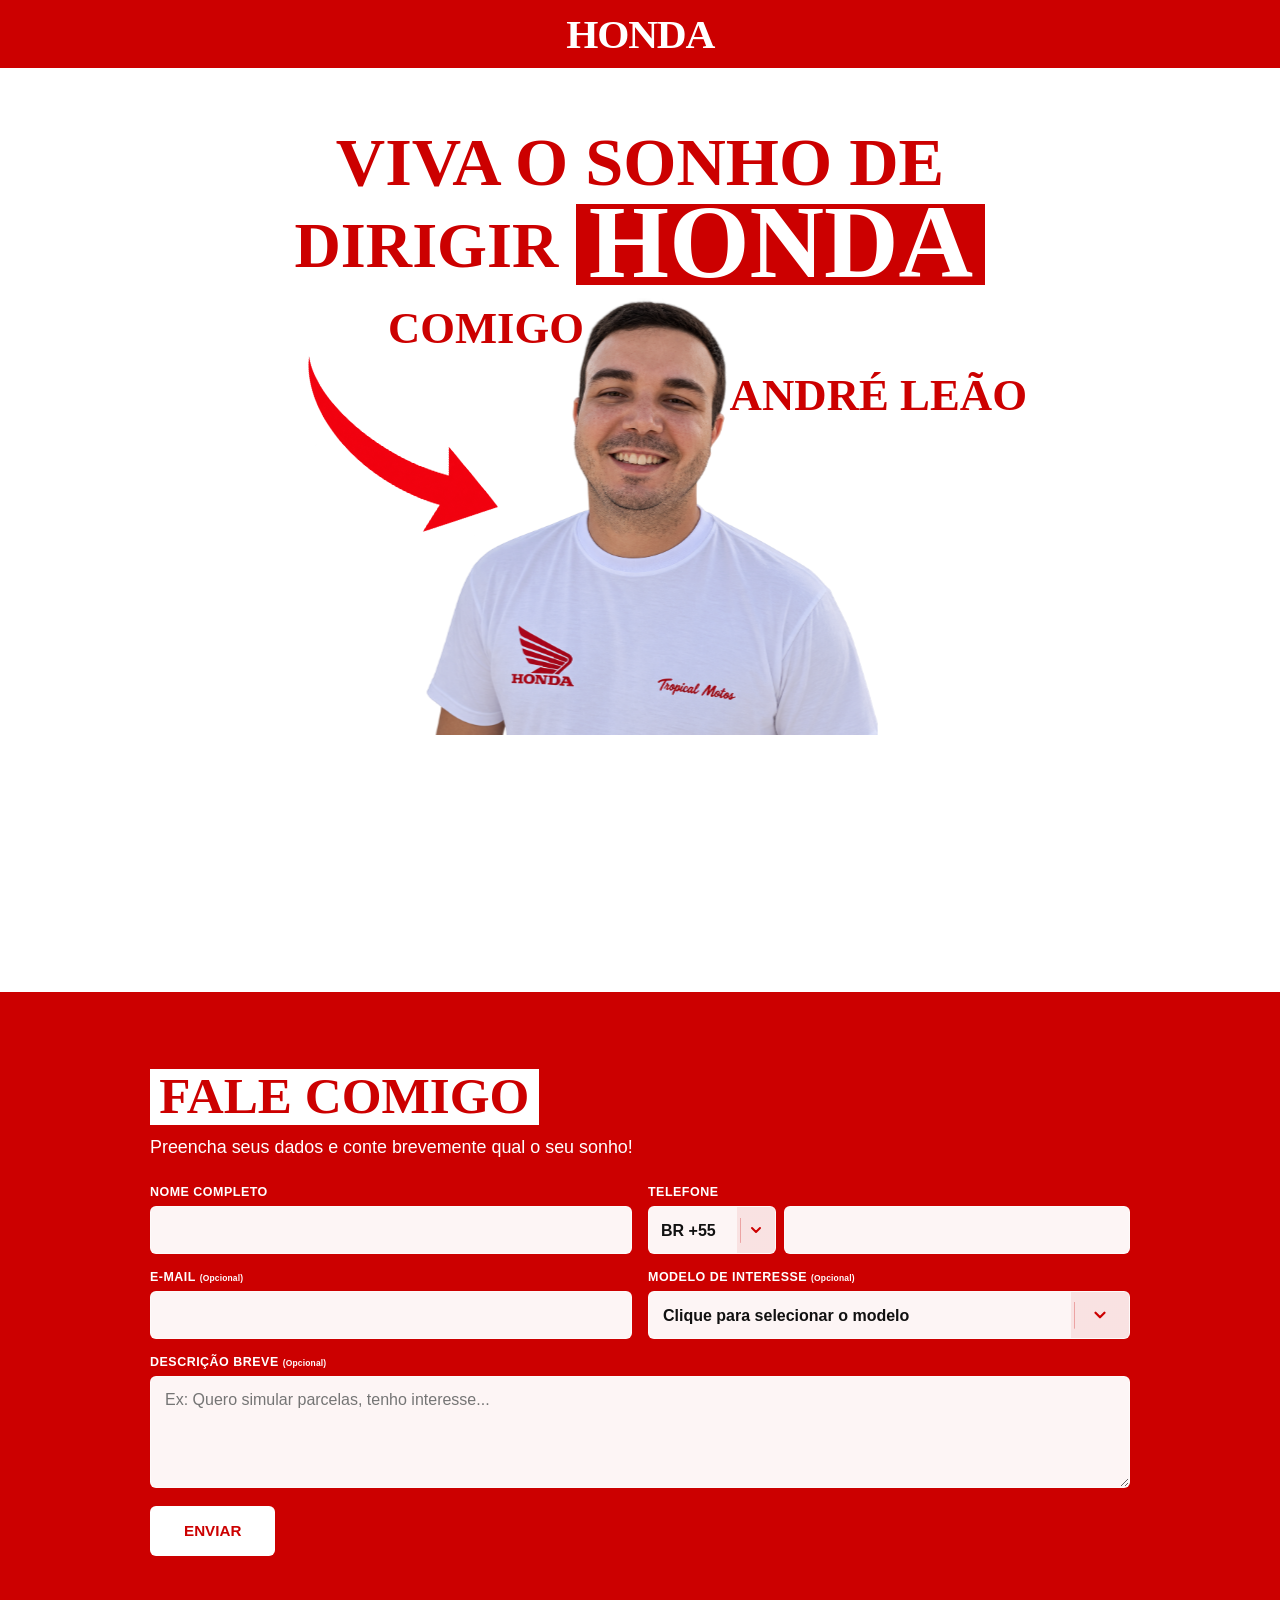
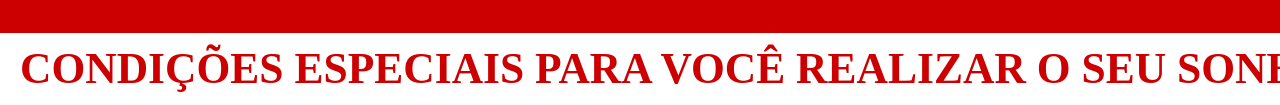
==== commit 886173e6: "Conclusion The landing page has been successfully deployed and is now live on Netlify. Responsive de" ====
--- a/landing/index.html
+++ b/landing/index.html
@@ -3,7 +3,8 @@
   <head>
     <meta charset="UTF-8" />
     <meta name="viewport" content="width=device-width, initial-scale=1.0" />
-    <title>Honda Landing</title>
+    <title>André Leão</title>
+    <link rel="icon" href="assets/A.ico" type="image/x-icon" />
     <link rel="stylesheet" href="style.css" />
     <script src="script.js" defer></script>
   </head>
@@ -19,25 +20,27 @@
       </header>
 
       <section class="hero-section">
-        <p class="hero-copy" aria-label="Viva o sonho de dirigir Honda comigo">
-          <span class="line-xl" style="--delay: 1.25s">Viva o sonho de</span>
-          <span class="line-pair">
-            <span class="line-lg" style="--delay: 2s">dirigir</span>
-            <span class="brand-stack">
-              <span class="line-honda" style="--delay: 2.7s">
-                <span class="honda-badge">Honda</span>
+        <div class="hero-stage">
+          <p class="hero-copy" aria-label="Viva o sonho de dirigir Honda comigo">
+            <span class="line-xl" style="--delay: 1.25s">Viva o sonho de</span>
+            <span class="line-pair">
+              <span class="line-lg" style="--delay: 2s">dirigir</span>
+              <span class="brand-stack">
+                <span class="line-honda" style="--delay: 2.7s">
+                  <span class="honda-badge">Honda</span>
+                </span>
+                <span class="line-comigo" style="--delay: 3.25s">comigo</span>
               </span>
-              <span class="line-comigo" style="--delay: 3.25s">comigo</span>
             </span>
+          </p>
+          <span class="hero-man-frame" style="--delay: 3.65s">
+            <img class="hero-man" src="assets/andre.webp" alt="" aria-hidden="true" />
           </span>
-        </p>
-        <span class="hero-man-frame" style="--delay: 3.65s">
-          <img class="hero-man" src="assets/man.webp" alt="" aria-hidden="true" />
-        </span>
-        <span class="hero-set-frame" style="--delay: 3.65s">
-          <img class="hero-set" src="assets/set.webp" alt="" aria-hidden="true" />
-        </span>
-        <span class="hero-name" style="--delay: 3.9s">André Leão</span>
+          <span class="hero-set-frame" style="--delay: 3.65s">
+            <img class="hero-set" src="assets/set.webp" alt="" aria-hidden="true" />
+          </span>
+          <span class="hero-name" style="--delay: 3.9s">André Leão</span>
+        </div>
       </section>
 
       <section class="red-band" aria-label="Formulário de contato">
@@ -136,7 +139,7 @@
             <textarea
               name="descricao"
               rows="4"
-              placeholder="Ex: Quero simular parcelas, tenho interesse em uma Honda..."
+              placeholder="Ex: Quero simular parcelas, tenho interesse..."
             ></textarea>
           </label>
 
--- a/landing/style.css
+++ b/landing/style.css
@@ -97,7 +97,7 @@
   display: flex;
   align-items: flex-start;
   justify-content: center;
-  min-height: calc(100vh - 68px);
+  min-height: calc(100vh + 24px);
   padding: clamp(36px, 5vw, 64px) clamp(28px, 5vw, 72px) 0;
   overflow: hidden;
 }
@@ -172,11 +172,11 @@
 .hero-man-frame {
   position: absolute;
   z-index: 3;
-  left: 50%;
-  top: clamp(110px, 15vw, 205px);
+  left: calc(50% + clamp(2px, 0.6vw, 10px));
+  top: clamp(140px, 18vw, 255px);
   display: block;
-  width: clamp(360px, 44vw, 660px);
-  height: clamp(385px, 45vw, 670px);
+  width: clamp(300px, 36vw, 540px);
+  height: clamp(340px, 39vw, 590px);
   margin: 0;
   overflow: hidden;
   pointer-events: none;
@@ -436,37 +436,81 @@
   transform: translateY(1px) scale(0.98);
 }
 
+@media (max-width: 1100px) {
+  .hero-section {
+    min-height: clamp(360px, 51vw, 570px);
+    padding-right: clamp(20px, 4vw, 48px);
+    padding-left: clamp(20px, 4vw, 48px);
+  }
+
+  .hero-copy {
+    font-size: clamp(2.35rem, 6vw, 5.2rem);
+  }
+
+  .hero-man-frame {
+    top: clamp(135px, 18vw, 245px);
+    width: clamp(245px, 36vw, 500px);
+    height: clamp(280px, 39vw, 550px);
+  }
+
+  .hero-set-frame {
+    left: calc(50% - clamp(170px, 28vw, 360px));
+    top: clamp(170px, 24vw, 285px);
+    width: clamp(95px, 16vw, 210px);
+  }
+
+  .hero-name {
+    left: calc(50% + clamp(42px, 8vw, 108px));
+    top: clamp(215px, 29vw, 355px);
+    font-size: clamp(1.35rem, 3.8vw, 3.6rem);
+  }
+}
+
 @media (max-width: 760px) {
+  .hero-section {
+    min-height: clamp(300px, 77vw, 450px);
+    padding: 30px clamp(14px, 4vw, 24px) 0;
+  }
+
   .hero-copy {
     max-width: 100%;
-    font-size: clamp(2.5rem, 10vw, 4.7rem);
+    font-size: clamp(1.45rem, 7.7vw, 3.05rem);
     line-height: 0.92;
-    gap: 10px;
+    gap: clamp(5px, 1vw, 8px);
+  }
+
+  .hero-copy .line-pair {
+    gap: 0.16em;
+  }
+
+  .hero-copy .line-comigo {
+    margin-left: -3.45em;
   }
 
   .hero-man-frame {
-    top: clamp(135px, 38vw, 220px);
-    width: clamp(270px, 82vw, 430px);
-    height: clamp(290px, 86vw, 455px);
+    left: calc(50% + clamp(2px, 1vw, 7px));
+    top: clamp(118px, 33vw, 205px);
+    width: clamp(168px, 51vw, 300px);
+    height: clamp(195px, 59vw, 345px);
   }
 
   .hero-set-frame {
-    left: calc(50% - clamp(170px, 40vw, 250px));
-    top: clamp(205px, 56vw, 305px);
-    width: clamp(105px, 30vw, 160px);
+    left: calc(50% - clamp(100px, 33vw, 178px));
+    top: clamp(145px, 42vw, 255px);
+    width: clamp(58px, 21vw, 114px);
   }
 
   .hero-name {
-    left: 50%;
-    top: clamp(390px, 105vw, 570px);
-    font-size: clamp(1.45rem, 7vw, 2.6rem);
-    transform: translate(-50%, 0.28em);
-    animation-name: reveal-name-mobile;
+    left: calc(50% + clamp(38px, 12vw, 86px));
+    top: clamp(185px, 53vw, 312px);
+    font-size: clamp(0.84rem, 4.8vw, 1.75rem);
+    transform: translateY(0.28em);
+    animation-name: reveal-copy;
   }
 
   .red-band {
     min-height: auto;
-    padding: 38px 20px 48px;
+    padding: 38px clamp(16px, 5vw, 24px) 48px;
   }
 
   .lead-form-grid {
@@ -475,6 +519,50 @@
 
   .lead-form button {
     width: 100%;
+  }
+}
+
+@media (max-width: 420px) {
+  .hero-section {
+    min-height: clamp(280px, 70vw, 325px);
+    padding-top: 24px;
+  }
+
+  .hero-copy {
+    font-size: clamp(1.18rem, 7.45vw, 1.95rem);
+    gap: 5px;
+  }
+
+  .hero-copy .line-pair {
+    gap: 0.12em;
+  }
+
+  .hero-copy .line-comigo {
+    margin-left: -3.1em;
+  }
+
+  .hero-man-frame {
+    top: clamp(106px, 31vw, 132px);
+    width: clamp(150px, 49vw, 198px);
+    height: clamp(178px, 58vw, 238px);
+  }
+
+  .hero-set-frame {
+    left: calc(50% - clamp(82px, 30vw, 122px));
+    top: clamp(132px, 40vw, 166px);
+    width: clamp(48px, 18vw, 72px);
+  }
+
+  .hero-name {
+    left: calc(50% + clamp(32px, 10.5vw, 50px));
+    top: clamp(166px, 48vw, 205px);
+    font-size: clamp(0.72rem, 4.35vw, 1.02rem);
+  }
+}
+
+@media (max-width: 340px) {
+  .hero-section {
+    min-height: 255px;
   }
 }
 
